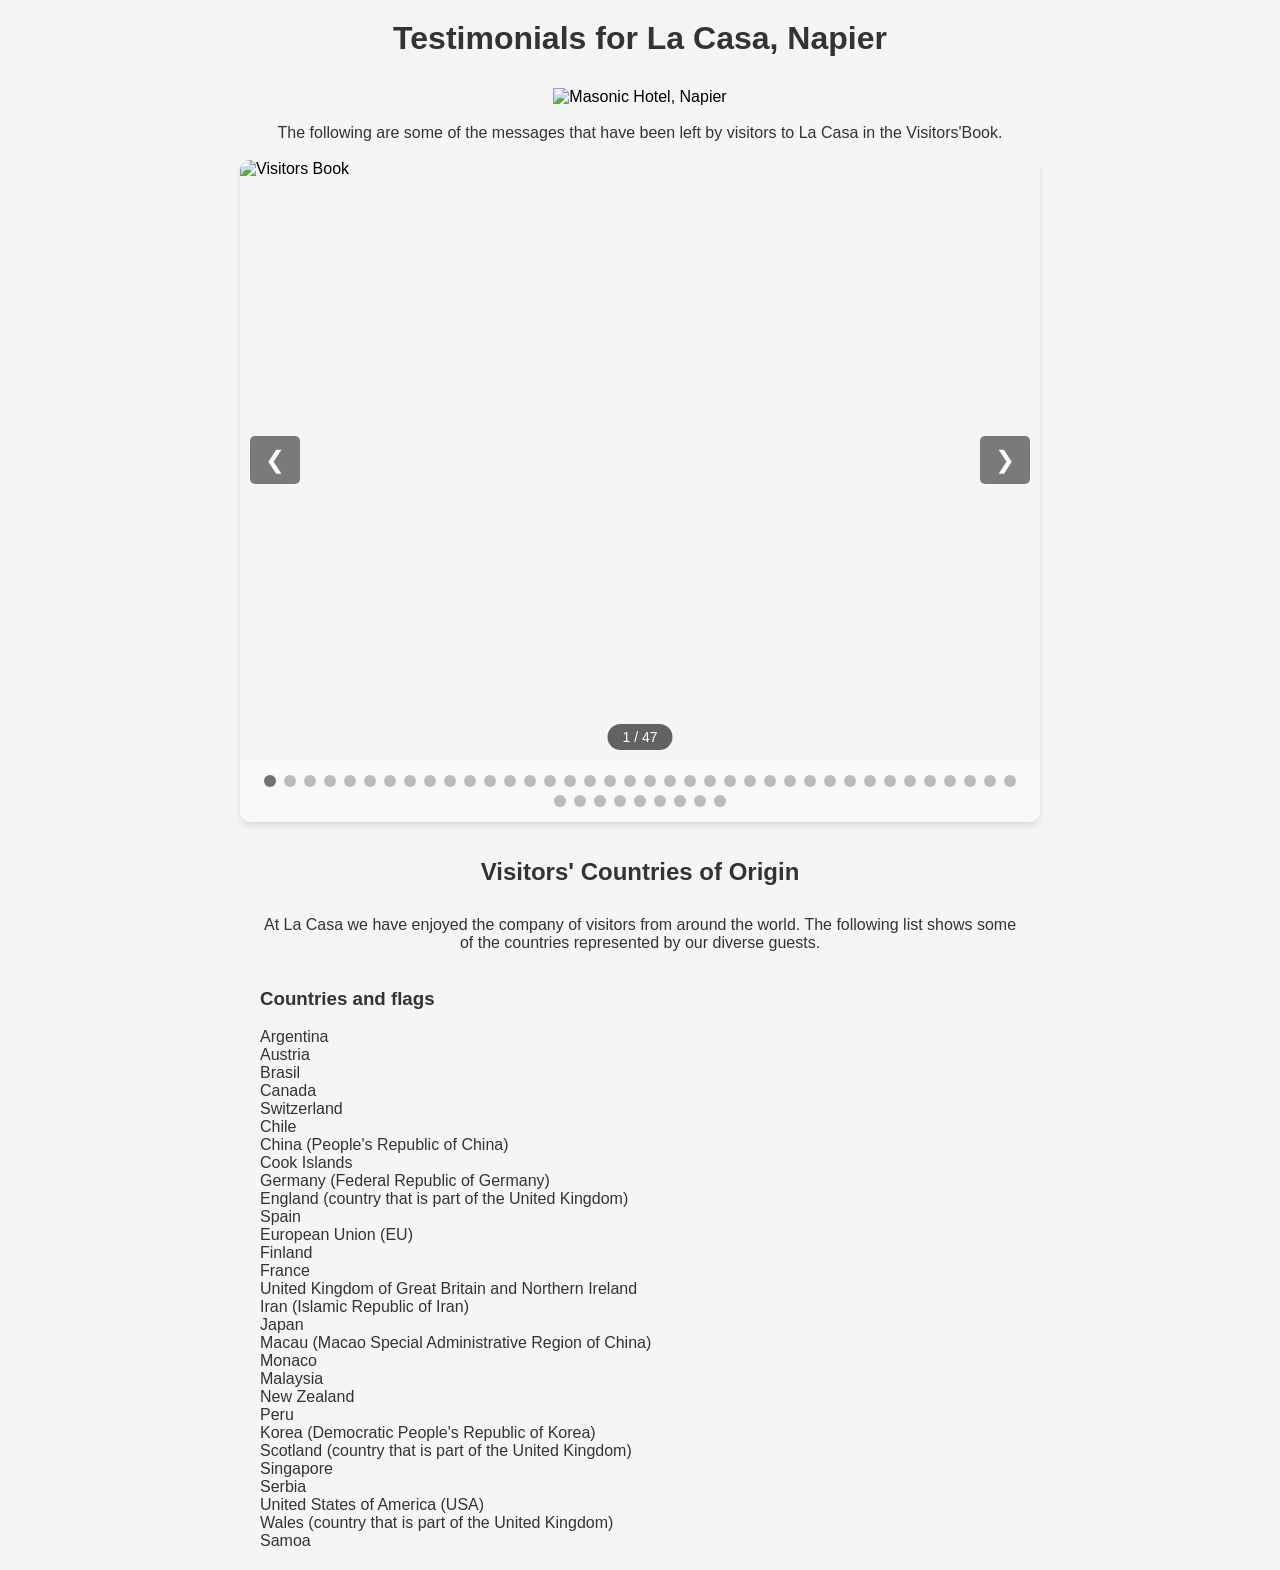
==== testimonials.html @ 3151f6e0 "Add files via upload" ====
<!DOCTYPE html>
<html lang="en">
<head>
    <meta charset="UTF-8">
    <meta name="viewport" content="width=device-width, initial-scale=1.0">
    <link rel="stylesheet" href="lacasa.css">
    <link rel="stylesheet" href="flag-icon.css">
</head>
<body>
 
    <h1>Testimonials for La Casa, Napier</h1>
<table border="0" cellpadding="0" cellspacing="0" width="100%">
    <tr>
        <td align="center">
 <img src="images/dome.jpg" alt="Masonic Hotel, Napier" align="center" width=200>
        </td>
    </tr>
</table>
<br>
      <div class="block">
    <p>
	The following are some of the messages that have been left by visitors to La Casa in the Visitors'Book.
	<br> <br>
     </div>
     <div class="carousel-container">
        <div class="carousel">
            <div class="carousel-slide active">       <img src="vbook/250214.jpg" alt="Visitors Book">            </div>
            <div class="carousel-slide">              <img src="vbook/250215.jpg" alt="Visitors Book">            </div>
            <div class="carousel-slide">              <img src="vbook/250216.jpg" alt="Visitors Book">            </div>
            <div class="carousel-slide">              <img src="vbook/250217.jpg" alt="Visitors Book">            </div>
            <div class="carousel-slide">              <img src="vbook/250223.jpg" alt="Visitors Book">            </div>
            <div class="carousel-slide">              <img src="vbook/250517.jpg" alt="Visitors Book">            </div>
            <div class="carousel-slide">              <img src="vbook/251027.jpg" alt="Visitors Book">            </div>
            <div class="carousel-slide">              <img src="vbook/251128.jpg" alt="Visitors Book">            </div>
            <div class="carousel-slide">              <img src="vbook/251228.jpg" alt="Visitors Book">            </div>
            <div class="carousel-slide">              <img src="vbook/251228b.jpg" alt="Visitors Book">            </div>
            <div class="carousel-slide">              <img src="vbook/260101.jpg" alt="Visitors Book">            </div>
            <div class="carousel-slide">              <img src="vbook/260106.jpg" alt="Visitors Book">            </div>
            <div class="carousel-slide">              <img src="vbook/260109.jpg" alt="Visitors Book">            </div>
            <div class="carousel-slide">              <img src="vbook/260110.jpg" alt="Visitors Book">            </div>
            <div class="carousel-slide">              <img src="vbook/260111.jpg" alt="Visitors Book">            </div>
            <div class="carousel-slide">              <img src="vbook/260112.jpg" alt="Visitors Book">            </div>
            <div class="carousel-slide">              <img src="vbook/260113.jpg" alt="Visitors Book">            </div>
            <div class="carousel-slide">              <img src="vbook/260114.jpg" alt="Visitors Book">            </div>
            <div class="carousel-slide">              <img src="vbook/260115.jpg" alt="Visitors Book">            </div>
            <div class="carousel-slide">              <img src="vbook/260115b.jpg" alt="Visitors Book">            </div>
            <div class="carousel-slide">              <img src="vbook/260118.jpg" alt="Visitors Book">            </div>
            <div class="carousel-slide">              <img src="vbook/260121.png" alt="Visitors Book">            </div>
            <div class="carousel-slide">              <img src="vbook/260123.jpg" alt="Visitors Book">            </div>
            <div class="carousel-slide">              <img src="vbook/260123b.jpg" alt="Visitors Book">            </div>
            <div class="carousel-slide">              <img src="vbook/260124.jpg" alt="Visitors Book">            </div>
            <div class="carousel-slide">              <img src="vbook/260124b.jpg" alt="Visitors Book">            </div>
            <div class="carousel-slide">              <img src="vbook/260126.jpg" alt="Visitors Book">            </div>
            <div class="carousel-slide">              <img src="vbook/260126b.jpg" alt="Visitors Book">            </div>
            <div class="carousel-slide">              <img src="vbook/260217.jpg" alt="Visitors Book">            </div>
            <div class="carousel-slide">              <img src="vbook/260218.jpg" alt="Visitors Book">            </div>
            <div class="carousel-slide">              <img src="vbook/260219.jpg" alt="Visitors Book">            </div>
            <div class="carousel-slide">              <img src="vbook/260220.jpg" alt="Visitors Book">            </div>
            <div class="carousel-slide">              <img src="vbook/260221.jpg" alt="Visitors Book">            </div>
            <div class="carousel-slide">              <img src="vbook/260222.jpg" alt="Visitors Book">            </div>
            <div class="carousel-slide">              <img src="vbook/260224.jpg" alt="Visitors Book">            </div>
            <div class="carousel-slide">              <img src="vbook/260224b.jpg" alt="Visitors Book">            </div>
            <div class="carousel-slide">              <img src="vbook/260225.jpg" alt="Visitors Book">            </div>
            <div class="carousel-slide">              <img src="vbook/260225b.jpg" alt="Visitors Book">            </div>
            <div class="carousel-slide">              <img src="vbook/260226.jpg" alt="Visitors Book">            </div>
            <div class="carousel-slide">              <img src="vbook/260302a.jpg" alt="Visitors Book">            </div>
            <div class="carousel-slide">              <img src="vbook/260302b.jpg" alt="Visitors Book">            </div>
            <div class="carousel-slide">              <img src="vbook/260304a.jpg" alt="Visitors Book">            </div>
            <div class="carousel-slide">              <img src="vbook/260304b.jpg" alt="Visitors Book">            </div>
            <div class="carousel-slide">              <img src="vbook/260305.jpg" alt="Visitors Book">            </div>
            <div class="carousel-slide">              <img src="vbook/260312.jpg" alt="Visitors Book">            </div>
            <div class="carousel-slide">              <img src="vbook/260314.jpg" alt="Visitors Book">            </div>
            <div class="carousel-slide">              <img src="vbook/260318.jpg" alt="Visitors Book">            </div>
             
            <button class="carousel-button prev" onclick="changeSlide(-1)">❮</button>
            <button class="carousel-button next" onclick="changeSlide(1)">❯</button>
            <div class="carousel-counter">
                <span id="current-slide">1</span> / <span id="total-slides">47</span>
            </div>
        </div>

        <div class="carousel-dots" id="dots-container"></div>
      </div>
 
	<br><br><h2>Visitors' Countries of Origin</h2>
    <div class="block">
	At La Casa we have enjoyed the company of visitors from around the world. The following list shows some of the countries represented by our diverse guests.
    </div>
<br><br>
  <div class="list">
   <h3>Countries and flags</h3><br>
    <ul style="list-style-type: none;">
      <li><span class="flag-icon flag-icon-arg"></span> Argentina</li>
      <li><span class="flag-icon flag-icon-aut"></span> Austria</li>
      <li><span class="flag-icon flag-icon-bra"></span> Brasil</li>
      <li><span class="flag-icon flag-icon-can"></span> Canada</li>
      <li><span class="flag-icon flag-icon-che"></span> Switzerland</li>
      <li><span class="flag-icon flag-icon-chl"></span> Chile</li>
      <li><span class="flag-icon flag-icon-chn"></span> China (People's Republic of China)</li>
      <li><span class="flag-icon flag-icon-cok"></span> Cook Islands</li>
      <li><span class="flag-icon flag-icon-deu"></span> Germany (Federal Republic of Germany)</li>
      <li><span class="flag-icon flag-icon-eng"></span> England (country that is part of the United Kingdom)</li>
      <li><span class="flag-icon flag-icon-esp"></span> Spain</li>
      <li><span class="flag-icon flag-icon-eun"></span> European Union (EU)</li>
      <li><span class="flag-icon flag-icon-fin"></span> Finland</li>
      <li><span class="flag-icon flag-icon-fra"></span> France</li>
      <li><span class="flag-icon flag-icon-gbr"></span> United Kingdom of Great Britain and Northern Ireland</li>
      <li><span class="flag-icon flag-icon-irn"></span> Iran (Islamic Republic of Iran)</li>
      <li><span class="flag-icon flag-icon-jpn"></span> Japan</li>
      <li><span class="flag-icon flag-icon-mac"></span> Macau (Macao Special Administrative Region of China)</li>
      <li><span class="flag-icon flag-icon-mco"></span> Monaco</li>
      <li><span class="flag-icon flag-icon-mys"></span> Malaysia</li>
      <li><span class="flag-icon flag-icon-nzl"></span> New Zealand</li>
      <li><span class="flag-icon flag-icon-per"></span> Peru</li>
      <li><span class="flag-icon flag-icon-prk"></span> Korea (Democratic People's Republic of Korea)</li>
      <li><span class="flag-icon flag-icon-sco"></span> Scotland (country that is part of the United Kingdom)</li>
      <li><span class="flag-icon flag-icon-sgp"></span> Singapore</li>
      <li><span class="flag-icon flag-icon-srb"></span> Serbia</li>
      <li><span class="flag-icon flag-icon-usa"></span> United States of America (USA)</li>
      <li><span class="flag-icon flag-icon-wal"></span> Wales (country that is part of the United Kingdom)</li>
      <li><span class="flag-icon flag-icon-wsm"></span> Samoa</li>
    </ul>
  </div>
         
    <script>
        let currentSlideIndex = 0;
        const slides = document.querySelectorAll('.carousel-slide');
        const totalSlides = slides.length;
        const dotsContainer = document.getElementById('dots-container');
        
        // Create dots
        for (let i = 0; i < totalSlides; i++) {
            const dot = document.createElement('div');
            dot.className = 'dot' + (i === 0 ? ' active' : '');
            dot.onclick = () => goToSlide(i);
            dotsContainer.appendChild(dot);
        }
        
        function showSlide(index) {
            // Wrap around
            if (index >= totalSlides) {
                currentSlideIndex = 0;
            } else if (index < 0) {
                currentSlideIndex = totalSlides - 1;
            } else {
                currentSlideIndex = index;
            }
            
            // Update slides
            slides.forEach(slide => slide.classList.remove('active'));
            slides[currentSlideIndex].classList.add('active');
            
            // Update dots
            document.querySelectorAll('.dot').forEach((dot, i) => {
                dot.classList.toggle('active', i === currentSlideIndex);
            });
            
            // Update counter
            document.getElementById('current-slide').textContent = currentSlideIndex + 1;
        }
        
        function changeSlide(direction) {
            showSlide(currentSlideIndex + direction);
        }
        
        function goToSlide(index) {
            showSlide(index);
        }
    </script>
</body>
</html>
---- lacasa.css ----
* {
            margin: 0;
            padding: 0;
            box-sizing: border-box;
        }
        
        body {
            font-family: Arial, sans-serif;
            background-color: #f5f5f5;
            padding: 20px;
        }
        
        h1 {
            text-align: center;
            margin-bottom: 30px;
            color: #333;
        }
        
        h2 {
            text-align: center;
            margin-bottom: 30px;
            color: #333;
        }

        .block {
	    max-width: 800px; /* Limits the width of the block */
	    margin: 0 auto;   /* Centers the block on the page */
	    padding: 0 20px;  /* Creates gutters (left/right) inside the block */
	    text-align: center; /* Centers the text within the block */
            color: #333;
        }

        .list {
	    max-width: 800px; /* Limits the width of the block */
	    margin: 0 auto;   /* Centers the block on the page */
	    padding: 0 20px;  /* Creates gutters (left/right) inside the block */
	    text-align: left;
            color: #333;
        }

        .carousel-container {
            max-width: 800px;
            margin: 0 auto;
            background-color: none;
            border-radius: 10px;
            box-shadow: 0 4px 6px rgba(0, 0, 0, 0.1);
            overflow: hidden;
        }
        
        .carousel {
            position: relative;
            width: 100%;
            aspect-ratio: 4 / 3;
	    align-items: flex-start;
        }
        
        .carousel-slide {
            display: none;
            width: 100%;
            height: 100%;
        }
        
        .carousel-slide.active {
            display: block;
        }
        
        .carousel-slide img {
            width: 100%;
            height: 100%;
            object-fit: contain;
        }
        
        .carousel-button {
            position: absolute;
            top: 50%;
            transform: translateY(-50%);
            background-color: rgba(0, 0, 0, 0.5);
            color: white;
            border: none;
            font-size: 24px;
            padding: 10px 15px;
            cursor: pointer;
            border-radius: 5px;
            transition: background-color 0.3s;
            z-index: 10;
        }
        
        .carousel-button:hover {
            background-color: rgba(0, 0, 0, 0.8);
        }
        
        .prev {
            left: 10px;
        }
        
        .next {
            right: 10px;
        }
        
        .carousel-counter {
            position: absolute;
            bottom: 10px;
            left: 50%;
            transform: translateX(-50%);
            background-color: rgba(0, 0, 0, 0.6);
            color: white;
            padding: 5px 15px;
            border-radius: 20px;
            font-size: 14px;
            z-index: 10;
        }
        
        .carousel-dots {
            display: flex;
            justify-content: center;
            gap: 8px;
            padding: 15px;
            background-color: #f9f9f9;
            flex-wrap: wrap;
        }
        
        .dot {
            width: 12px;
            height: 12px;
            border-radius: 50%;
            background-color: #bbb;
            cursor: pointer;
            transition: background-color 0.3s;
        }
        
        .dot.active {
            background-color: #717171;
        }

.bnb-contact-card {
    background-color: #fefaf3; /* Warm, creamy background */
    border: 1px solid #e0d5c1;
    border-radius: 12px;
    padding: 30px;
    max-width: 350px;
    text-align: center;
    box-shadow: 0 4px 15px rgba(0,0,0,0.05);
    font-family: 'Georgia', serif; /* Classic, welcoming font */
}

.bnb-contact-card h3 {
    color: #5a4b42; /* Soft brown */
    margin-bottom: 5px;
    font-size: 1.5rem;
}

.subtitle {
    color: #8c7b70;
    font-size: 0.9rem;
    margin-bottom: 20px;
}

.contact-details {
    text-align: left;
    margin-bottom: 25px;
}

.contact-item {
    display: flex;
    align-items: center;
    margin-bottom: 15px;
    color: #4a4a4a;
    text-decoration: none;
    transition: color 0.3s ease;
}

.contact-item:hover {
    color: #b09b85; /* Light brown on hover */
}

.icon {
    margin-right: 12px;
    font-size: 1.2rem;
}

.contact-button {
    background-color: #b09b85; /* Inviting neutral color */
    color: white;
    border: none;
    padding: 12px 25px;
    border-radius: 25px;
    cursor: pointer;
    font-weight: bold;
    transition: background-color 0.3s ease;
}

.contact-button:hover {
    background-color: #8c7b70;
}
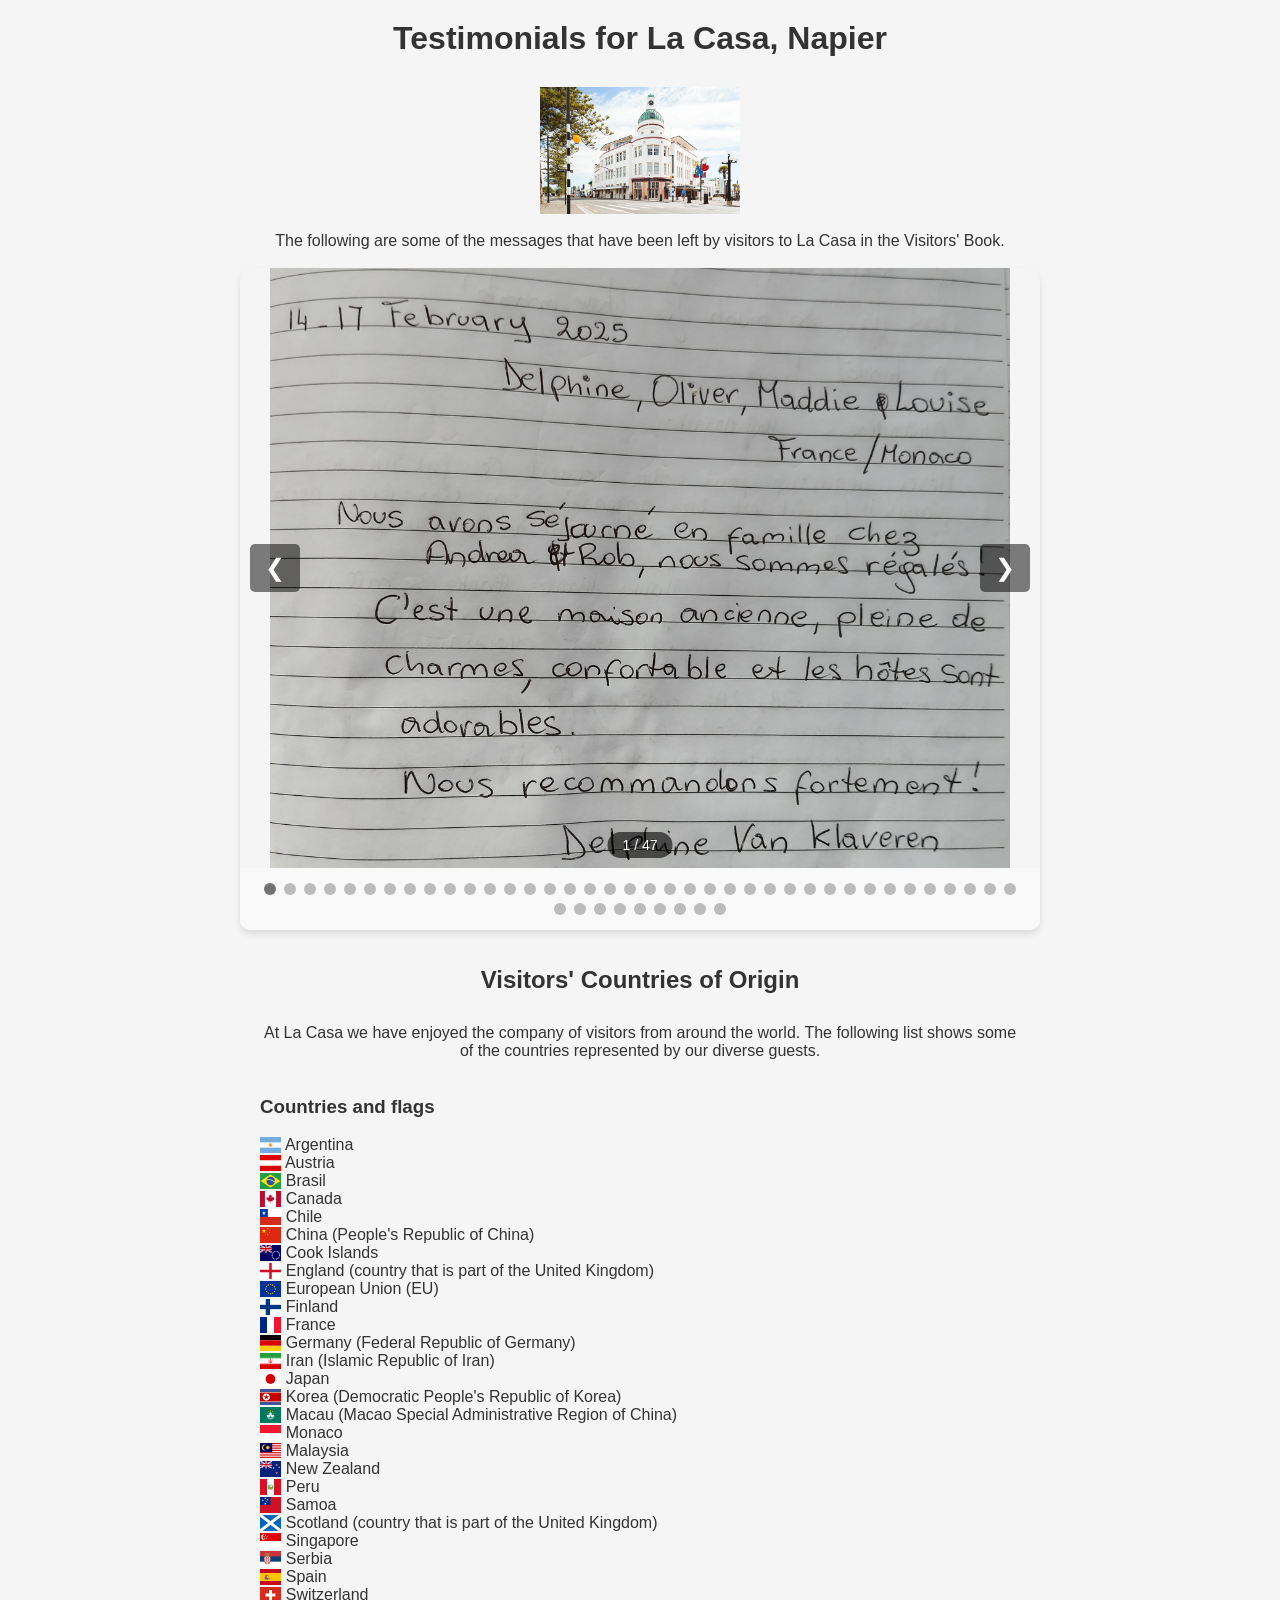
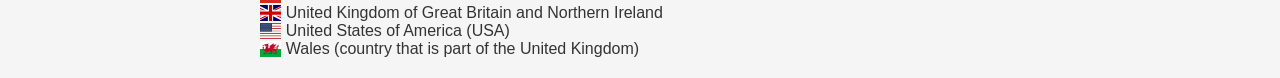
==== commit d0dac532: "Update testimonials.html" ====
--- a/testimonials.html
+++ b/testimonials.html
@@ -19,7 +19,7 @@
 <br>
       <div class="block">
     <p>
-	The following are some of the messages that have been left by visitors to La Casa in the Visitors'Book.
+	The following are some of the messages that have been left by visitors to La Casa in the Visitors' Book.
 	<br> <br>
      </div>
      <div class="carousel-container">
@@ -94,31 +94,31 @@
       <li><span class="flag-icon flag-icon-aut"></span> Austria</li>
       <li><span class="flag-icon flag-icon-bra"></span> Brasil</li>
       <li><span class="flag-icon flag-icon-can"></span> Canada</li>
-      <li><span class="flag-icon flag-icon-che"></span> Switzerland</li>
       <li><span class="flag-icon flag-icon-chl"></span> Chile</li>
       <li><span class="flag-icon flag-icon-chn"></span> China (People's Republic of China)</li>
       <li><span class="flag-icon flag-icon-cok"></span> Cook Islands</li>
-      <li><span class="flag-icon flag-icon-deu"></span> Germany (Federal Republic of Germany)</li>
       <li><span class="flag-icon flag-icon-eng"></span> England (country that is part of the United Kingdom)</li>
-      <li><span class="flag-icon flag-icon-esp"></span> Spain</li>
       <li><span class="flag-icon flag-icon-eun"></span> European Union (EU)</li>
       <li><span class="flag-icon flag-icon-fin"></span> Finland</li>
       <li><span class="flag-icon flag-icon-fra"></span> France</li>
-      <li><span class="flag-icon flag-icon-gbr"></span> United Kingdom of Great Britain and Northern Ireland</li>
+      <li><span class="flag-icon flag-icon-deu"></span> Germany (Federal Republic of Germany)</li>
       <li><span class="flag-icon flag-icon-irn"></span> Iran (Islamic Republic of Iran)</li>
       <li><span class="flag-icon flag-icon-jpn"></span> Japan</li>
+      <li><span class="flag-icon flag-icon-prk"></span> Korea (Democratic People's Republic of Korea)</li>
       <li><span class="flag-icon flag-icon-mac"></span> Macau (Macao Special Administrative Region of China)</li>
       <li><span class="flag-icon flag-icon-mco"></span> Monaco</li>
       <li><span class="flag-icon flag-icon-mys"></span> Malaysia</li>
       <li><span class="flag-icon flag-icon-nzl"></span> New Zealand</li>
       <li><span class="flag-icon flag-icon-per"></span> Peru</li>
-      <li><span class="flag-icon flag-icon-prk"></span> Korea (Democratic People's Republic of Korea)</li>
-      <li><span class="flag-icon flag-icon-sco"></span> Scotland (country that is part of the United Kingdom)</li>
+      <li><span class="flag-icon flag-icon-wsm"></span> Samoa</li>
+	  <li><span class="flag-icon flag-icon-sco"></span> Scotland (country that is part of the United Kingdom)</li>
       <li><span class="flag-icon flag-icon-sgp"></span> Singapore</li>
       <li><span class="flag-icon flag-icon-srb"></span> Serbia</li>
+      <li><span class="flag-icon flag-icon-esp"></span> Spain</li>
+      <li><span class="flag-icon flag-icon-che"></span> Switzerland</li>
+      <li><span class="flag-icon flag-icon-gbr"></span> United Kingdom of Great Britain and Northern Ireland</li>
       <li><span class="flag-icon flag-icon-usa"></span> United States of America (USA)</li>
       <li><span class="flag-icon flag-icon-wal"></span> Wales (country that is part of the United Kingdom)</li>
-      <li><span class="flag-icon flag-icon-wsm"></span> Samoa</li>
     </ul>
   </div>
          
--- a/flag-icon.css
+++ b/flag-icon.css
@@ -0,0 +1,1300 @@
+@charset "UTF-8";
+.flag-icon-background, .flag-icon {
+  background-size: contain;
+  background-position: 50%;
+  background-repeat: no-repeat; }
+
+.flag-icon {
+  position: relative;
+  display: inline-block;
+  width: 1.3333333333em;
+  line-height: 1em; }
+  .flag-icon:before {
+    content: " "; }
+  .flag-icon.flag-icon-squared {
+    width: 1em; }
+
+.flag-icon-abw {
+  background-image: url(flags/4x3/abw.svg); }
+  .flag-icon-abw.flag-icon-squared {
+    background-image: url(flags/1x1/abw.svg); }
+
+.flag-icon-afg {
+  background-image: url(flags/4x3/afg.svg); }
+  .flag-icon-afg.flag-icon-squared {
+    background-image: url(flags/1x1/afg.svg); }
+
+.flag-icon-ago {
+  background-image: url(flags/4x3/ago.svg); }
+  .flag-icon-ago.flag-icon-squared {
+    background-image: url(flags/1x1/ago.svg); }
+
+.flag-icon-aia {
+  background-image: url(flags/4x3/aia.svg); }
+  .flag-icon-aia.flag-icon-squared {
+    background-image: url(flags/1x1/aia.svg); }
+
+.flag-icon-ala {
+  background-image: url(flags/4x3/ala.svg); }
+  .flag-icon-ala.flag-icon-squared {
+    background-image: url(flags/1x1/ala.svg); }
+
+.flag-icon-alb {
+  background-image: url(flags/4x3/alb.svg); }
+  .flag-icon-alb.flag-icon-squared {
+    background-image: url(flags/1x1/alb.svg); }
+
+.flag-icon-and {
+  background-image: url(flags/4x3/and.svg); }
+  .flag-icon-and.flag-icon-squared {
+    background-image: url(flags/1x1/and.svg); }
+
+.flag-icon-are {
+  background-image: url(flags/4x3/are.svg); }
+  .flag-icon-are.flag-icon-squared {
+    background-image: url(flags/1x1/are.svg); }
+
+.flag-icon-arg {
+  background-image: url(flags/4x3/arg.svg); }
+  .flag-icon-arg.flag-icon-squared {
+    background-image: url(flags/1x1/arg.svg); }
+
+.flag-icon-arm {
+  background-image: url(flags/4x3/arm.svg); }
+  .flag-icon-arm.flag-icon-squared {
+    background-image: url(flags/1x1/arm.svg); }
+
+.flag-icon-asm {
+  background-image: url(flags/4x3/asm.svg); }
+  .flag-icon-asm.flag-icon-squared {
+    background-image: url(flags/1x1/asm.svg); }
+
+.flag-icon-ata {
+  background-image: url(flags/4x3/ata.svg); }
+  .flag-icon-ata.flag-icon-squared {
+    background-image: url(flags/1x1/ata.svg); }
+
+.flag-icon-atf {
+  background-image: url(flags/4x3/atf.svg); }
+  .flag-icon-atf.flag-icon-squared {
+    background-image: url(flags/1x1/atf.svg); }
+
+.flag-icon-atg {
+  background-image: url(flags/4x3/atg.svg); }
+  .flag-icon-atg.flag-icon-squared {
+    background-image: url(flags/1x1/atg.svg); }
+
+.flag-icon-aus {
+  background-image: url(flags/4x3/aus.svg); }
+  .flag-icon-aus.flag-icon-squared {
+    background-image: url(flags/1x1/aus.svg); }
+
+.flag-icon-aut {
+  background-image: url(flags/4x3/aut.svg); }
+  .flag-icon-aut.flag-icon-squared {
+    background-image: url(flags/1x1/aut.svg); }
+
+.flag-icon-aze {
+  background-image: url(flags/4x3/aze.svg); }
+  .flag-icon-aze.flag-icon-squared {
+    background-image: url(flags/1x1/aze.svg); }
+
+.flag-icon-bdi {
+  background-image: url(flags/4x3/bdi.svg); }
+  .flag-icon-bdi.flag-icon-squared {
+    background-image: url(flags/1x1/bdi.svg); }
+
+.flag-icon-bel {
+  background-image: url(flags/4x3/bel.svg); }
+  .flag-icon-bel.flag-icon-squared {
+    background-image: url(flags/1x1/bel.svg); }
+
+.flag-icon-ben {
+  background-image: url(flags/4x3/ben.svg); }
+  .flag-icon-ben.flag-icon-squared {
+    background-image: url(flags/1x1/ben.svg); }
+
+.flag-icon-bes {
+  background-image: url(flags/4x3/bes.svg); }
+  .flag-icon-bes.flag-icon-squared {
+    background-image: url(flags/1x1/bes.svg); }
+
+.flag-icon-bfa {
+  background-image: url(flags/4x3/bfa.svg); }
+  .flag-icon-bfa.flag-icon-squared {
+    background-image: url(flags/1x1/bfa.svg); }
+
+.flag-icon-bgd {
+  background-image: url(flags/4x3/bgd.svg); }
+  .flag-icon-bgd.flag-icon-squared {
+    background-image: url(flags/1x1/bgd.svg); }
+
+.flag-icon-bgr {
+  background-image: url(flags/4x3/bgr.svg); }
+  .flag-icon-bgr.flag-icon-squared {
+    background-image: url(flags/1x1/bgr.svg); }
+
+.flag-icon-bhr {
+  background-image: url(flags/4x3/bhr.svg); }
+  .flag-icon-bhr.flag-icon-squared {
+    background-image: url(flags/1x1/bhr.svg); }
+
+.flag-icon-bhs {
+  background-image: url(flags/4x3/bhs.svg); }
+  .flag-icon-bhs.flag-icon-squared {
+    background-image: url(flags/1x1/bhs.svg); }
+
+.flag-icon-bih {
+  background-image: url(flags/4x3/bih.svg); }
+  .flag-icon-bih.flag-icon-squared {
+    background-image: url(flags/1x1/bih.svg); }
+
+.flag-icon-blm {
+  background-image: url(flags/4x3/blm.svg); }
+  .flag-icon-blm.flag-icon-squared {
+    background-image: url(flags/1x1/blm.svg); }
+
+.flag-icon-blr {
+  background-image: url(flags/4x3/blr.svg); }
+  .flag-icon-blr.flag-icon-squared {
+    background-image: url(flags/1x1/blr.svg); }
+
+.flag-icon-blz {
+  background-image: url(flags/4x3/blz.svg); }
+  .flag-icon-blz.flag-icon-squared {
+    background-image: url(flags/1x1/blz.svg); }
+
+.flag-icon-bmu {
+  background-image: url(flags/4x3/bmu.svg); }
+  .flag-icon-bmu.flag-icon-squared {
+    background-image: url(flags/1x1/bmu.svg); }
+
+.flag-icon-bol {
+  background-image: url(flags/4x3/bol.svg); }
+  .flag-icon-bol.flag-icon-squared {
+    background-image: url(flags/1x1/bol.svg); }
+
+.flag-icon-bra {
+  background-image: url(flags/4x3/bra.svg); }
+  .flag-icon-bra.flag-icon-squared {
+    background-image: url(flags/1x1/bra.svg); }
+
+.flag-icon-brb {
+  background-image: url(flags/4x3/brb.svg); }
+  .flag-icon-brb.flag-icon-squared {
+    background-image: url(flags/1x1/brb.svg); }
+
+.flag-icon-brn {
+  background-image: url(flags/4x3/brn.svg); }
+  .flag-icon-brn.flag-icon-squared {
+    background-image: url(flags/1x1/brn.svg); }
+
+.flag-icon-btn {
+  background-image: url(flags/4x3/btn.svg); }
+  .flag-icon-btn.flag-icon-squared {
+    background-image: url(flags/1x1/btn.svg); }
+
+.flag-icon-bvt {
+  background-image: url(flags/4x3/bvt.svg); }
+  .flag-icon-bvt.flag-icon-squared {
+    background-image: url(flags/1x1/bvt.svg); }
+
+.flag-icon-bwa {
+  background-image: url(flags/4x3/bwa.svg); }
+  .flag-icon-bwa.flag-icon-squared {
+    background-image: url(flags/1x1/bwa.svg); }
+
+.flag-icon-caf {
+  background-image: url(flags/4x3/caf.svg); }
+  .flag-icon-caf.flag-icon-squared {
+    background-image: url(flags/1x1/caf.svg); }
+
+.flag-icon-can {
+  background-image: url(flags/4x3/can.svg); }
+  .flag-icon-can.flag-icon-squared {
+    background-image: url(flags/1x1/can.svg); }
+
+.flag-icon-cat {
+  background-image: url(flags/4x3/cat.svg); }
+  .flag-icon-cat.flag-icon-squared {
+    background-image: url(flags/1x1/cat.svg); }
+
+.flag-icon-cck {
+  background-image: url(flags/4x3/cck.svg); }
+  .flag-icon-cck.flag-icon-squared {
+    background-image: url(flags/1x1/cck.svg); }
+
+.flag-icon-che {
+  background-image: url(flags/4x3/che.svg); }
+  .flag-icon-che.flag-icon-squared {
+    background-image: url(flags/1x1/che.svg); }
+
+.flag-icon-chl {
+  background-image: url(flags/4x3/chl.svg); }
+  .flag-icon-chl.flag-icon-squared {
+    background-image: url(flags/1x1/chl.svg); }
+
+.flag-icon-chn {
+  background-image: url(flags/4x3/chn.svg); }
+  .flag-icon-chn.flag-icon-squared {
+    background-image: url(flags/1x1/chn.svg); }
+
+.flag-icon-civ {
+  background-image: url(flags/4x3/civ.svg); }
+  .flag-icon-civ.flag-icon-squared {
+    background-image: url(flags/1x1/civ.svg); }
+
+.flag-icon-cmr {
+  background-image: url(flags/4x3/cmr.svg); }
+  .flag-icon-cmr.flag-icon-squared {
+    background-image: url(flags/1x1/cmr.svg); }
+
+.flag-icon-cod {
+  background-image: url(flags/4x3/cod.svg); }
+  .flag-icon-cod.flag-icon-squared {
+    background-image: url(flags/1x1/cod.svg); }
+
+.flag-icon-cog {
+  background-image: url(flags/4x3/cog.svg); }
+  .flag-icon-cog.flag-icon-squared {
+    background-image: url(flags/1x1/cog.svg); }
+
+.flag-icon-cok {
+  background-image: url(flags/4x3/cok.svg); }
+  .flag-icon-cok.flag-icon-squared {
+    background-image: url(flags/1x1/cok.svg); }
+
+.flag-icon-col {
+  background-image: url(flags/4x3/col.svg); }
+  .flag-icon-col.flag-icon-squared {
+    background-image: url(flags/1x1/col.svg); }
+
+.flag-icon-com {
+  background-image: url(flags/4x3/com.svg); }
+  .flag-icon-com.flag-icon-squared {
+    background-image: url(flags/1x1/com.svg); }
+
+.flag-icon-cpv {
+  background-image: url(flags/4x3/cpv.svg); }
+  .flag-icon-cpv.flag-icon-squared {
+    background-image: url(flags/1x1/cpv.svg); }
+
+.flag-icon-cri {
+  background-image: url(flags/4x3/cri.svg); }
+  .flag-icon-cri.flag-icon-squared {
+    background-image: url(flags/1x1/cri.svg); }
+
+.flag-icon-cub {
+  background-image: url(flags/4x3/cub.svg); }
+  .flag-icon-cub.flag-icon-squared {
+    background-image: url(flags/1x1/cub.svg); }
+
+.flag-icon-cuw {
+  background-image: url(flags/4x3/cuw.svg); }
+  .flag-icon-cuw.flag-icon-squared {
+    background-image: url(flags/1x1/cuw.svg); }
+
+.flag-icon-cxr {
+  background-image: url(flags/4x3/cxr.svg); }
+  .flag-icon-cxr.flag-icon-squared {
+    background-image: url(flags/1x1/cxr.svg); }
+
+.flag-icon-cym {
+  background-image: url(flags/4x3/cym.svg); }
+  .flag-icon-cym.flag-icon-squared {
+    background-image: url(flags/1x1/cym.svg); }
+
+.flag-icon-cyp {
+  background-image: url(flags/4x3/cyp.svg); }
+  .flag-icon-cyp.flag-icon-squared {
+    background-image: url(flags/1x1/cyp.svg); }
+
+.flag-icon-cze {
+  background-image: url(flags/4x3/cze.svg); }
+  .flag-icon-cze.flag-icon-squared {
+    background-image: url(flags/1x1/cze.svg); }
+
+.flag-icon-deu {
+  background-image: url(flags/4x3/deu.svg); }
+  .flag-icon-deu.flag-icon-squared {
+    background-image: url(flags/1x1/deu.svg); }
+
+.flag-icon-dji {
+  background-image: url(flags/4x3/dji.svg); }
+  .flag-icon-dji.flag-icon-squared {
+    background-image: url(flags/1x1/dji.svg); }
+
+.flag-icon-dma {
+  background-image: url(flags/4x3/dma.svg); }
+  .flag-icon-dma.flag-icon-squared {
+    background-image: url(flags/1x1/dma.svg); }
+
+.flag-icon-dnk {
+  background-image: url(flags/4x3/dnk.svg); }
+  .flag-icon-dnk.flag-icon-squared {
+    background-image: url(flags/1x1/dnk.svg); }
+
+.flag-icon-dom {
+  background-image: url(flags/4x3/dom.svg); }
+  .flag-icon-dom.flag-icon-squared {
+    background-image: url(flags/1x1/dom.svg); }
+
+.flag-icon-dza {
+  background-image: url(flags/4x3/dza.svg); }
+  .flag-icon-dza.flag-icon-squared {
+    background-image: url(flags/1x1/dza.svg); }
+
+.flag-icon-ecu {
+  background-image: url(flags/4x3/ecu.svg); }
+  .flag-icon-ecu.flag-icon-squared {
+    background-image: url(flags/1x1/ecu.svg); }
+
+.flag-icon-egy {
+  background-image: url(flags/4x3/egy.svg); }
+  .flag-icon-egy.flag-icon-squared {
+    background-image: url(flags/1x1/egy.svg); }
+
+.flag-icon-eng {
+  background-image: url(flags/4x3/eng.svg); }
+  .flag-icon-eng.flag-icon-squared {
+    background-image: url(flags/1x1/eng.svg); }
+
+.flag-icon-eri {
+  background-image: url(flags/4x3/eri.svg); }
+  .flag-icon-eri.flag-icon-squared {
+    background-image: url(flags/1x1/eri.svg); }
+
+.flag-icon-esh {
+  background-image: url(flags/4x3/esh.svg); }
+  .flag-icon-esh.flag-icon-squared {
+    background-image: url(flags/1x1/esh.svg); }
+
+.flag-icon-esp {
+  background-image: url(flags/4x3/esp.svg); }
+  .flag-icon-esp.flag-icon-squared {
+    background-image: url(flags/1x1/esp.svg); }
+
+.flag-icon-est {
+  background-image: url(flags/4x3/est.svg); }
+  .flag-icon-est.flag-icon-squared {
+    background-image: url(flags/1x1/est.svg); }
+
+.flag-icon-eth {
+  background-image: url(flags/4x3/eth.svg); }
+  .flag-icon-eth.flag-icon-squared {
+    background-image: url(flags/1x1/eth.svg); }
+
+.flag-icon-eun {
+  background-image: url(flags/4x3/eun.svg); }
+  .flag-icon-eun.flag-icon-squared {
+    background-image: url(flags/1x1/eun.svg); }
+
+.flag-icon-fin {
+  background-image: url(flags/4x3/fin.svg); }
+  .flag-icon-fin.flag-icon-squared {
+    background-image: url(flags/1x1/fin.svg); }
+
+.flag-icon-fji {
+  background-image: url(flags/4x3/fji.svg); }
+  .flag-icon-fji.flag-icon-squared {
+    background-image: url(flags/1x1/fji.svg); }
+
+.flag-icon-flk {
+  background-image: url(flags/4x3/flk.svg); }
+  .flag-icon-flk.flag-icon-squared {
+    background-image: url(flags/1x1/flk.svg); }
+
+.flag-icon-fra {
+  background-image: url(flags/4x3/fra.svg); }
+  .flag-icon-fra.flag-icon-squared {
+    background-image: url(flags/1x1/fra.svg); }
+
+.flag-icon-fro {
+  background-image: url(flags/4x3/fro.svg); }
+  .flag-icon-fro.flag-icon-squared {
+    background-image: url(flags/1x1/fro.svg); }
+
+.flag-icon-fsm {
+  background-image: url(flags/4x3/fsm.svg); }
+  .flag-icon-fsm.flag-icon-squared {
+    background-image: url(flags/1x1/fsm.svg); }
+
+.flag-icon-gab {
+  background-image: url(flags/4x3/gab.svg); }
+  .flag-icon-gab.flag-icon-squared {
+    background-image: url(flags/1x1/gab.svg); }
+
+.flag-icon-gbr {
+  background-image: url(flags/4x3/gbr.svg); }
+  .flag-icon-gbr.flag-icon-squared {
+    background-image: url(flags/1x1/gbr.svg); }
+
+.flag-icon-geo {
+  background-image: url(flags/4x3/geo.svg); }
+  .flag-icon-geo.flag-icon-squared {
+    background-image: url(flags/1x1/geo.svg); }
+
+.flag-icon-ggy {
+  background-image: url(flags/4x3/ggy.svg); }
+  .flag-icon-ggy.flag-icon-squared {
+    background-image: url(flags/1x1/ggy.svg); }
+
+.flag-icon-gha {
+  background-image: url(flags/4x3/gha.svg); }
+  .flag-icon-gha.flag-icon-squared {
+    background-image: url(flags/1x1/gha.svg); }
+
+.flag-icon-gib {
+  background-image: url(flags/4x3/gib.svg); }
+  .flag-icon-gib.flag-icon-squared {
+    background-image: url(flags/1x1/gib.svg); }
+
+.flag-icon-gin {
+  background-image: url(flags/4x3/gin.svg); }
+  .flag-icon-gin.flag-icon-squared {
+    background-image: url(flags/1x1/gin.svg); }
+
+.flag-icon-glp {
+  background-image: url(flags/4x3/glp.svg); }
+  .flag-icon-glp.flag-icon-squared {
+    background-image: url(flags/1x1/glp.svg); }
+
+.flag-icon-gmb {
+  background-image: url(flags/4x3/gmb.svg); }
+  .flag-icon-gmb.flag-icon-squared {
+    background-image: url(flags/1x1/gmb.svg); }
+
+.flag-icon-gnb {
+  background-image: url(flags/4x3/gnb.svg); }
+  .flag-icon-gnb.flag-icon-squared {
+    background-image: url(flags/1x1/gnb.svg); }
+
+.flag-icon-gnq {
+  background-image: url(flags/4x3/gnq.svg); }
+  .flag-icon-gnq.flag-icon-squared {
+    background-image: url(flags/1x1/gnq.svg); }
+
+.flag-icon-grc {
+  background-image: url(flags/4x3/grc.svg); }
+  .flag-icon-grc.flag-icon-squared {
+    background-image: url(flags/1x1/grc.svg); }
+
+.flag-icon-grd {
+  background-image: url(flags/4x3/grd.svg); }
+  .flag-icon-grd.flag-icon-squared {
+    background-image: url(flags/1x1/grd.svg); }
+
+.flag-icon-grl {
+  background-image: url(flags/4x3/grl.svg); }
+  .flag-icon-grl.flag-icon-squared {
+    background-image: url(flags/1x1/grl.svg); }
+
+.flag-icon-gtm {
+  background-image: url(flags/4x3/gtm.svg); }
+  .flag-icon-gtm.flag-icon-squared {
+    background-image: url(flags/1x1/gtm.svg); }
+
+.flag-icon-guf {
+  background-image: url(flags/4x3/guf.svg); }
+  .flag-icon-guf.flag-icon-squared {
+    background-image: url(flags/1x1/guf.svg); }
+
+.flag-icon-gum {
+  background-image: url(flags/4x3/gum.svg); }
+  .flag-icon-gum.flag-icon-squared {
+    background-image: url(flags/1x1/gum.svg); }
+
+.flag-icon-guy {
+  background-image: url(flags/4x3/guy.svg); }
+  .flag-icon-guy.flag-icon-squared {
+    background-image: url(flags/1x1/guy.svg); }
+
+.flag-icon-hkg {
+  background-image: url(flags/4x3/hkg.svg); }
+  .flag-icon-hkg.flag-icon-squared {
+    background-image: url(flags/1x1/hkg.svg); }
+
+.flag-icon-hmd {
+  background-image: url(flags/4x3/hmd.svg); }
+  .flag-icon-hmd.flag-icon-squared {
+    background-image: url(flags/1x1/hmd.svg); }
+
+.flag-icon-hnd {
+  background-image: url(flags/4x3/hnd.svg); }
+  .flag-icon-hnd.flag-icon-squared {
+    background-image: url(flags/1x1/hnd.svg); }
+
+.flag-icon-hrv {
+  background-image: url(flags/4x3/hrv.svg); }
+  .flag-icon-hrv.flag-icon-squared {
+    background-image: url(flags/1x1/hrv.svg); }
+
+.flag-icon-hti {
+  background-image: url(flags/4x3/hti.svg); }
+  .flag-icon-hti.flag-icon-squared {
+    background-image: url(flags/1x1/hti.svg); }
+
+.flag-icon-hun {
+  background-image: url(flags/4x3/hun.svg); }
+  .flag-icon-hun.flag-icon-squared {
+    background-image: url(flags/1x1/hun.svg); }
+
+.flag-icon-idn {
+  background-image: url(flags/4x3/idn.svg); }
+  .flag-icon-idn.flag-icon-squared {
+    background-image: url(flags/1x1/idn.svg); }
+
+.flag-icon-imn {
+  background-image: url(flags/4x3/imn.svg); }
+  .flag-icon-imn.flag-icon-squared {
+    background-image: url(flags/1x1/imn.svg); }
+
+.flag-icon-ind {
+  background-image: url(flags/4x3/ind.svg); }
+  .flag-icon-ind.flag-icon-squared {
+    background-image: url(flags/1x1/ind.svg); }
+
+.flag-icon-iot {
+  background-image: url(flags/4x3/iot.svg); }
+  .flag-icon-iot.flag-icon-squared {
+    background-image: url(flags/1x1/iot.svg); }
+
+.flag-icon-irl {
+  background-image: url(flags/4x3/irl.svg); }
+  .flag-icon-irl.flag-icon-squared {
+    background-image: url(flags/1x1/irl.svg); }
+
+.flag-icon-irn {
+  background-image: url(flags/4x3/irn.svg); }
+  .flag-icon-irn.flag-icon-squared {
+    background-image: url(flags/1x1/irn.svg); }
+
+.flag-icon-irq {
+  background-image: url(flags/4x3/irq.svg); }
+  .flag-icon-irq.flag-icon-squared {
+    background-image: url(flags/1x1/irq.svg); }
+
+.flag-icon-isl {
+  background-image: url(flags/4x3/isl.svg); }
+  .flag-icon-isl.flag-icon-squared {
+    background-image: url(flags/1x1/isl.svg); }
+
+.flag-icon-isr {
+  background-image: url(flags/4x3/isr.svg); }
+  .flag-icon-isr.flag-icon-squared {
+    background-image: url(flags/1x1/isr.svg); }
+
+.flag-icon-ita {
+  background-image: url(flags/4x3/ita.svg); }
+  .flag-icon-ita.flag-icon-squared {
+    background-image: url(flags/1x1/ita.svg); }
+
+.flag-icon-jam {
+  background-image: url(flags/4x3/jam.svg); }
+  .flag-icon-jam.flag-icon-squared {
+    background-image: url(flags/1x1/jam.svg); }
+
+.flag-icon-jey {
+  background-image: url(flags/4x3/jey.svg); }
+  .flag-icon-jey.flag-icon-squared {
+    background-image: url(flags/1x1/jey.svg); }
+
+.flag-icon-jor {
+  background-image: url(flags/4x3/jor.svg); }
+  .flag-icon-jor.flag-icon-squared {
+    background-image: url(flags/1x1/jor.svg); }
+
+.flag-icon-jpn {
+  background-image: url(flags/4x3/jpn.svg); }
+  .flag-icon-jpn.flag-icon-squared {
+    background-image: url(flags/1x1/jpn.svg); }
+
+.flag-icon-kaz {
+  background-image: url(flags/4x3/kaz.svg); }
+  .flag-icon-kaz.flag-icon-squared {
+    background-image: url(flags/1x1/kaz.svg); }
+
+.flag-icon-ken {
+  background-image: url(flags/4x3/ken.svg); }
+  .flag-icon-ken.flag-icon-squared {
+    background-image: url(flags/1x1/ken.svg); }
+
+.flag-icon-kgz {
+  background-image: url(flags/4x3/kgz.svg); }
+  .flag-icon-kgz.flag-icon-squared {
+    background-image: url(flags/1x1/kgz.svg); }
+
+.flag-icon-khm {
+  background-image: url(flags/4x3/khm.svg); }
+  .flag-icon-khm.flag-icon-squared {
+    background-image: url(flags/1x1/khm.svg); }
+
+.flag-icon-kir {
+  background-image: url(flags/4x3/kir.svg); }
+  .flag-icon-kir.flag-icon-squared {
+    background-image: url(flags/1x1/kir.svg); }
+
+.flag-icon-kna {
+  background-image: url(flags/4x3/kna.svg); }
+  .flag-icon-kna.flag-icon-squared {
+    background-image: url(flags/1x1/kna.svg); }
+
+.flag-icon-kor {
+  background-image: url(flags/4x3/kor.svg); }
+  .flag-icon-kor.flag-icon-squared {
+    background-image: url(flags/1x1/kor.svg); }
+
+.flag-icon-kos {
+  background-image: url(flags/4x3/kos.svg); }
+  .flag-icon-kos.flag-icon-squared {
+    background-image: url(flags/1x1/kos.svg); }
+
+.flag-icon-kwt {
+  background-image: url(flags/4x3/kwt.svg); }
+  .flag-icon-kwt.flag-icon-squared {
+    background-image: url(flags/1x1/kwt.svg); }
+
+.flag-icon-lao {
+  background-image: url(flags/4x3/lao.svg); }
+  .flag-icon-lao.flag-icon-squared {
+    background-image: url(flags/1x1/lao.svg); }
+
+.flag-icon-lbn {
+  background-image: url(flags/4x3/lbn.svg); }
+  .flag-icon-lbn.flag-icon-squared {
+    background-image: url(flags/1x1/lbn.svg); }
+
+.flag-icon-lbr {
+  background-image: url(flags/4x3/lbr.svg); }
+  .flag-icon-lbr.flag-icon-squared {
+    background-image: url(flags/1x1/lbr.svg); }
+
+.flag-icon-lby {
+  background-image: url(flags/4x3/lby.svg); }
+  .flag-icon-lby.flag-icon-squared {
+    background-image: url(flags/1x1/lby.svg); }
+
+.flag-icon-lca {
+  background-image: url(flags/4x3/lca.svg); }
+  .flag-icon-lca.flag-icon-squared {
+    background-image: url(flags/1x1/lca.svg); }
+
+.flag-icon-lie {
+  background-image: url(flags/4x3/lie.svg); }
+  .flag-icon-lie.flag-icon-squared {
+    background-image: url(flags/1x1/lie.svg); }
+
+.flag-icon-lka {
+  background-image: url(flags/4x3/lka.svg); }
+  .flag-icon-lka.flag-icon-squared {
+    background-image: url(flags/1x1/lka.svg); }
+
+.flag-icon-lso {
+  background-image: url(flags/4x3/lso.svg); }
+  .flag-icon-lso.flag-icon-squared {
+    background-image: url(flags/1x1/lso.svg); }
+
+.flag-icon-ltu {
+  background-image: url(flags/4x3/ltu.svg); }
+  .flag-icon-ltu.flag-icon-squared {
+    background-image: url(flags/1x1/ltu.svg); }
+
+.flag-icon-lux {
+  background-image: url(flags/4x3/lux.svg); }
+  .flag-icon-lux.flag-icon-squared {
+    background-image: url(flags/1x1/lux.svg); }
+
+.flag-icon-lva {
+  background-image: url(flags/4x3/lva.svg); }
+  .flag-icon-lva.flag-icon-squared {
+    background-image: url(flags/1x1/lva.svg); }
+
+.flag-icon-mac {
+  background-image: url(flags/4x3/mac.svg); }
+  .flag-icon-mac.flag-icon-squared {
+    background-image: url(flags/1x1/mac.svg); }
+
+.flag-icon-maf {
+  background-image: url(flags/4x3/maf.svg); }
+  .flag-icon-maf.flag-icon-squared {
+    background-image: url(flags/1x1/maf.svg); }
+
+.flag-icon-mar {
+  background-image: url(flags/4x3/mar.svg); }
+  .flag-icon-mar.flag-icon-squared {
+    background-image: url(flags/1x1/mar.svg); }
+
+.flag-icon-mco {
+  background-image: url(flags/4x3/mco.svg); }
+  .flag-icon-mco.flag-icon-squared {
+    background-image: url(flags/1x1/mco.svg); }
+
+.flag-icon-mda {
+  background-image: url(flags/4x3/mda.svg); }
+  .flag-icon-mda.flag-icon-squared {
+    background-image: url(flags/1x1/mda.svg); }
+
+.flag-icon-mdg {
+  background-image: url(flags/4x3/mdg.svg); }
+  .flag-icon-mdg.flag-icon-squared {
+    background-image: url(flags/1x1/mdg.svg); }
+
+.flag-icon-mdv {
+  background-image: url(flags/4x3/mdv.svg); }
+  .flag-icon-mdv.flag-icon-squared {
+    background-image: url(flags/1x1/mdv.svg); }
+
+.flag-icon-mex {
+  background-image: url(flags/4x3/mex.svg); }
+  .flag-icon-mex.flag-icon-squared {
+    background-image: url(flags/1x1/mex.svg); }
+
+.flag-icon-mhl {
+  background-image: url(flags/4x3/mhl.svg); }
+  .flag-icon-mhl.flag-icon-squared {
+    background-image: url(flags/1x1/mhl.svg); }
+
+.flag-icon-mkd {
+  background-image: url(flags/4x3/mkd.svg); }
+  .flag-icon-mkd.flag-icon-squared {
+    background-image: url(flags/1x1/mkd.svg); }
+
+.flag-icon-mli {
+  background-image: url(flags/4x3/mli.svg); }
+  .flag-icon-mli.flag-icon-squared {
+    background-image: url(flags/1x1/mli.svg); }
+
+.flag-icon-mlt {
+  background-image: url(flags/4x3/mlt.svg); }
+  .flag-icon-mlt.flag-icon-squared {
+    background-image: url(flags/1x1/mlt.svg); }
+
+.flag-icon-mmr {
+  background-image: url(flags/4x3/mmr.svg); }
+  .flag-icon-mmr.flag-icon-squared {
+    background-image: url(flags/1x1/mmr.svg); }
+
+.flag-icon-mne {
+  background-image: url(flags/4x3/mne.svg); }
+  .flag-icon-mne.flag-icon-squared {
+    background-image: url(flags/1x1/mne.svg); }
+
+.flag-icon-mng {
+  background-image: url(flags/4x3/mng.svg); }
+  .flag-icon-mng.flag-icon-squared {
+    background-image: url(flags/1x1/mng.svg); }
+
+.flag-icon-mnp {
+  background-image: url(flags/4x3/mnp.svg); }
+  .flag-icon-mnp.flag-icon-squared {
+    background-image: url(flags/1x1/mnp.svg); }
+
+.flag-icon-moz {
+  background-image: url(flags/4x3/moz.svg); }
+  .flag-icon-moz.flag-icon-squared {
+    background-image: url(flags/1x1/moz.svg); }
+
+.flag-icon-mrt {
+  background-image: url(flags/4x3/mrt.svg); }
+  .flag-icon-mrt.flag-icon-squared {
+    background-image: url(flags/1x1/mrt.svg); }
+
+.flag-icon-msr {
+  background-image: url(flags/4x3/msr.svg); }
+  .flag-icon-msr.flag-icon-squared {
+    background-image: url(flags/1x1/msr.svg); }
+
+.flag-icon-mtq {
+  background-image: url(flags/4x3/mtq.svg); }
+  .flag-icon-mtq.flag-icon-squared {
+    background-image: url(flags/1x1/mtq.svg); }
+
+.flag-icon-mus {
+  background-image: url(flags/4x3/mus.svg); }
+  .flag-icon-mus.flag-icon-squared {
+    background-image: url(flags/1x1/mus.svg); }
+
+.flag-icon-mwi {
+  background-image: url(flags/4x3/mwi.svg); }
+  .flag-icon-mwi.flag-icon-squared {
+    background-image: url(flags/1x1/mwi.svg); }
+
+.flag-icon-mys {
+  background-image: url(flags/4x3/mys.svg); }
+  .flag-icon-mys.flag-icon-squared {
+    background-image: url(flags/1x1/mys.svg); }
+
+.flag-icon-myt {
+  background-image: url(flags/4x3/myt.svg); }
+  .flag-icon-myt.flag-icon-squared {
+    background-image: url(flags/1x1/myt.svg); }
+
+.flag-icon-nam {
+  background-image: url(flags/4x3/nam.svg); }
+  .flag-icon-nam.flag-icon-squared {
+    background-image: url(flags/1x1/nam.svg); }
+
+.flag-icon-ncl {
+  background-image: url(flags/4x3/ncl.svg); }
+  .flag-icon-ncl.flag-icon-squared {
+    background-image: url(flags/1x1/ncl.svg); }
+
+.flag-icon-ner {
+  background-image: url(flags/4x3/ner.svg); }
+  .flag-icon-ner.flag-icon-squared {
+    background-image: url(flags/1x1/ner.svg); }
+
+.flag-icon-nfk {
+  background-image: url(flags/4x3/nfk.svg); }
+  .flag-icon-nfk.flag-icon-squared {
+    background-image: url(flags/1x1/nfk.svg); }
+
+.flag-icon-nga {
+  background-image: url(flags/4x3/nga.svg); }
+  .flag-icon-nga.flag-icon-squared {
+    background-image: url(flags/1x1/nga.svg); }
+
+.flag-icon-nic {
+  background-image: url(flags/4x3/nic.svg); }
+  .flag-icon-nic.flag-icon-squared {
+    background-image: url(flags/1x1/nic.svg); }
+
+.flag-icon-nir {
+  background-image: url(flags/4x3/nir.svg); }
+  .flag-icon-nir.flag-icon-squared {
+    background-image: url(flags/1x1/nir.svg); }
+
+.flag-icon-niu {
+  background-image: url(flags/4x3/niu.svg); }
+  .flag-icon-niu.flag-icon-squared {
+    background-image: url(flags/1x1/niu.svg); }
+
+.flag-icon-nld {
+  background-image: url(flags/4x3/nld.svg); }
+  .flag-icon-nld.flag-icon-squared {
+    background-image: url(flags/1x1/nld.svg); }
+
+.flag-icon-nor {
+  background-image: url(flags/4x3/nor.svg); }
+  .flag-icon-nor.flag-icon-squared {
+    background-image: url(flags/1x1/nor.svg); }
+
+.flag-icon-npl {
+  background-image: url(flags/4x3/npl.svg); }
+  .flag-icon-npl.flag-icon-squared {
+    background-image: url(flags/1x1/npl.svg); }
+
+.flag-icon-nru {
+  background-image: url(flags/4x3/nru.svg); }
+  .flag-icon-nru.flag-icon-squared {
+    background-image: url(flags/1x1/nru.svg); }
+
+.flag-icon-nzl {
+  background-image: url(flags/4x3/nzl.svg); }
+  .flag-icon-nzl.flag-icon-squared {
+    background-image: url(flags/1x1/nzl.svg); }
+
+.flag-icon-omn {
+  background-image: url(flags/4x3/omn.svg); }
+  .flag-icon-omn.flag-icon-squared {
+    background-image: url(flags/1x1/omn.svg); }
+
+.flag-icon-pak {
+  background-image: url(flags/4x3/pak.svg); }
+  .flag-icon-pak.flag-icon-squared {
+    background-image: url(flags/1x1/pak.svg); }
+
+.flag-icon-pan {
+  background-image: url(flags/4x3/pan.svg); }
+  .flag-icon-pan.flag-icon-squared {
+    background-image: url(flags/1x1/pan.svg); }
+
+.flag-icon-pcn {
+  background-image: url(flags/4x3/pcn.svg); }
+  .flag-icon-pcn.flag-icon-squared {
+    background-image: url(flags/1x1/pcn.svg); }
+
+.flag-icon-per {
+  background-image: url(flags/4x3/per.svg); }
+  .flag-icon-per.flag-icon-squared {
+    background-image: url(flags/1x1/per.svg); }
+
+.flag-icon-phl {
+  background-image: url(flags/4x3/phl.svg); }
+  .flag-icon-phl.flag-icon-squared {
+    background-image: url(flags/1x1/phl.svg); }
+
+.flag-icon-plw {
+  background-image: url(flags/4x3/plw.svg); }
+  .flag-icon-plw.flag-icon-squared {
+    background-image: url(flags/1x1/plw.svg); }
+
+.flag-icon-png {
+  background-image: url(flags/4x3/png.svg); }
+  .flag-icon-png.flag-icon-squared {
+    background-image: url(flags/1x1/png.svg); }
+
+.flag-icon-pol {
+  background-image: url(flags/4x3/pol.svg); }
+  .flag-icon-pol.flag-icon-squared {
+    background-image: url(flags/1x1/pol.svg); }
+
+.flag-icon-pri {
+  background-image: url(flags/4x3/pri.svg); }
+  .flag-icon-pri.flag-icon-squared {
+    background-image: url(flags/1x1/pri.svg); }
+
+.flag-icon-prk {
+  background-image: url(flags/4x3/prk.svg); }
+  .flag-icon-prk.flag-icon-squared {
+    background-image: url(flags/1x1/prk.svg); }
+
+.flag-icon-prt {
+  background-image: url(flags/4x3/prt.svg); }
+  .flag-icon-prt.flag-icon-squared {
+    background-image: url(flags/1x1/prt.svg); }
+
+.flag-icon-pry {
+  background-image: url(flags/4x3/pry.svg); }
+  .flag-icon-pry.flag-icon-squared {
+    background-image: url(flags/1x1/pry.svg); }
+
+.flag-icon-pse {
+  background-image: url(flags/4x3/pse.svg); }
+  .flag-icon-pse.flag-icon-squared {
+    background-image: url(flags/1x1/pse.svg); }
+
+.flag-icon-pyf {
+  background-image: url(flags/4x3/pyf.svg); }
+  .flag-icon-pyf.flag-icon-squared {
+    background-image: url(flags/1x1/pyf.svg); }
+
+.flag-icon-qat {
+  background-image: url(flags/4x3/qat.svg); }
+  .flag-icon-qat.flag-icon-squared {
+    background-image: url(flags/1x1/qat.svg); }
+
+.flag-icon-reu {
+  background-image: url(flags/4x3/reu.svg); }
+  .flag-icon-reu.flag-icon-squared {
+    background-image: url(flags/1x1/reu.svg); }
+
+.flag-icon-rou {
+  background-image: url(flags/4x3/rou.svg); }
+  .flag-icon-rou.flag-icon-squared {
+    background-image: url(flags/1x1/rou.svg); }
+
+.flag-icon-rus {
+  background-image: url(flags/4x3/rus.svg); }
+  .flag-icon-rus.flag-icon-squared {
+    background-image: url(flags/1x1/rus.svg); }
+
+.flag-icon-rwa {
+  background-image: url(flags/4x3/rwa.svg); }
+  .flag-icon-rwa.flag-icon-squared {
+    background-image: url(flags/1x1/rwa.svg); }
+
+.flag-icon-sau {
+  background-image: url(flags/4x3/sau.svg); }
+  .flag-icon-sau.flag-icon-squared {
+    background-image: url(flags/1x1/sau.svg); }
+
+.flag-icon-sco {
+  background-image: url(flags/4x3/sco.svg); }
+  .flag-icon-sco.flag-icon-squared {
+    background-image: url(flags/1x1/sco.svg); }
+
+.flag-icon-sdn {
+  background-image: url(flags/4x3/sdn.svg); }
+  .flag-icon-sdn.flag-icon-squared {
+    background-image: url(flags/1x1/sdn.svg); }
+
+.flag-icon-sen {
+  background-image: url(flags/4x3/sen.svg); }
+  .flag-icon-sen.flag-icon-squared {
+    background-image: url(flags/1x1/sen.svg); }
+
+.flag-icon-sgp {
+  background-image: url(flags/4x3/sgp.svg); }
+  .flag-icon-sgp.flag-icon-squared {
+    background-image: url(flags/1x1/sgp.svg); }
+
+.flag-icon-sgs {
+  background-image: url(flags/4x3/sgs.svg); }
+  .flag-icon-sgs.flag-icon-squared {
+    background-image: url(flags/1x1/sgs.svg); }
+
+.flag-icon-shn {
+  background-image: url(flags/4x3/shn.svg); }
+  .flag-icon-shn.flag-icon-squared {
+    background-image: url(flags/1x1/shn.svg); }
+
+.flag-icon-sjm {
+  background-image: url(flags/4x3/sjm.svg); }
+  .flag-icon-sjm.flag-icon-squared {
+    background-image: url(flags/1x1/sjm.svg); }
+
+.flag-icon-slb {
+  background-image: url(flags/4x3/slb.svg); }
+  .flag-icon-slb.flag-icon-squared {
+    background-image: url(flags/1x1/slb.svg); }
+
+.flag-icon-sle {
+  background-image: url(flags/4x3/sle.svg); }
+  .flag-icon-sle.flag-icon-squared {
+    background-image: url(flags/1x1/sle.svg); }
+
+.flag-icon-slv {
+  background-image: url(flags/4x3/slv.svg); }
+  .flag-icon-slv.flag-icon-squared {
+    background-image: url(flags/1x1/slv.svg); }
+
+.flag-icon-smr {
+  background-image: url(flags/4x3/smr.svg); }
+  .flag-icon-smr.flag-icon-squared {
+    background-image: url(flags/1x1/smr.svg); }
+
+.flag-icon-som {
+  background-image: url(flags/4x3/som.svg); }
+  .flag-icon-som.flag-icon-squared {
+    background-image: url(flags/1x1/som.svg); }
+
+.flag-icon-spm {
+  background-image: url(flags/4x3/spm.svg); }
+  .flag-icon-spm.flag-icon-squared {
+    background-image: url(flags/1x1/spm.svg); }
+
+.flag-icon-srb {
+  background-image: url(flags/4x3/srb.svg); }
+  .flag-icon-srb.flag-icon-squared {
+    background-image: url(flags/1x1/srb.svg); }
+
+.flag-icon-ssd {
+  background-image: url(flags/4x3/ssd.svg); }
+  .flag-icon-ssd.flag-icon-squared {
+    background-image: url(flags/1x1/ssd.svg); }
+
+.flag-icon-stp {
+  background-image: url(flags/4x3/stp.svg); }
+  .flag-icon-stp.flag-icon-squared {
+    background-image: url(flags/1x1/stp.svg); }
+
+.flag-icon-sun {
+  background-image: url(flags/4x3/sun.svg); }
+  .flag-icon-sun.flag-icon-squared {
+    background-image: url(flags/1x1/sun.svg); }
+
+.flag-icon-sur {
+  background-image: url(flags/4x3/sur.svg); }
+  .flag-icon-sur.flag-icon-squared {
+    background-image: url(flags/1x1/sur.svg); }
+
+.flag-icon-svk {
+  background-image: url(flags/4x3/svk.svg); }
+  .flag-icon-svk.flag-icon-squared {
+    background-image: url(flags/1x1/svk.svg); }
+
+.flag-icon-svn {
+  background-image: url(flags/4x3/svn.svg); }
+  .flag-icon-svn.flag-icon-squared {
+    background-image: url(flags/1x1/svn.svg); }
+
+.flag-icon-swe {
+  background-image: url(flags/4x3/swe.svg); }
+  .flag-icon-swe.flag-icon-squared {
+    background-image: url(flags/1x1/swe.svg); }
+
+.flag-icon-swz {
+  background-image: url(flags/4x3/swz.svg); }
+  .flag-icon-swz.flag-icon-squared {
+    background-image: url(flags/1x1/swz.svg); }
+
+.flag-icon-sxm {
+  background-image: url(flags/4x3/sxm.svg); }
+  .flag-icon-sxm.flag-icon-squared {
+    background-image: url(flags/1x1/sxm.svg); }
+
+.flag-icon-syc {
+  background-image: url(flags/4x3/syc.svg); }
+  .flag-icon-syc.flag-icon-squared {
+    background-image: url(flags/1x1/syc.svg); }
+
+.flag-icon-syr {
+  background-image: url(flags/4x3/syr.svg); }
+  .flag-icon-syr.flag-icon-squared {
+    background-image: url(flags/1x1/syr.svg); }
+
+.flag-icon-tca {
+  background-image: url(flags/4x3/tca.svg); }
+  .flag-icon-tca.flag-icon-squared {
+    background-image: url(flags/1x1/tca.svg); }
+
+.flag-icon-tcd {
+  background-image: url(flags/4x3/tcd.svg); }
+  .flag-icon-tcd.flag-icon-squared {
+    background-image: url(flags/1x1/tcd.svg); }
+
+.flag-icon-tgo {
+  background-image: url(flags/4x3/tgo.svg); }
+  .flag-icon-tgo.flag-icon-squared {
+    background-image: url(flags/1x1/tgo.svg); }
+
+.flag-icon-tha {
+  background-image: url(flags/4x3/tha.svg); }
+  .flag-icon-tha.flag-icon-squared {
+    background-image: url(flags/1x1/tha.svg); }
+
+.flag-icon-tjk {
+  background-image: url(flags/4x3/tjk.svg); }
+  .flag-icon-tjk.flag-icon-squared {
+    background-image: url(flags/1x1/tjk.svg); }
+
+.flag-icon-tkl {
+  background-image: url(flags/4x3/tkl.svg); }
+  .flag-icon-tkl.flag-icon-squared {
+    background-image: url(flags/1x1/tkl.svg); }
+
+.flag-icon-tkm {
+  background-image: url(flags/4x3/tkm.svg); }
+  .flag-icon-tkm.flag-icon-squared {
+    background-image: url(flags/1x1/tkm.svg); }
+
+.flag-icon-tls {
+  background-image: url(flags/4x3/tls.svg); }
+  .flag-icon-tls.flag-icon-squared {
+    background-image: url(flags/1x1/tls.svg); }
+
+.flag-icon-ton {
+  background-image: url(flags/4x3/ton.svg); }
+  .flag-icon-ton.flag-icon-squared {
+    background-image: url(flags/1x1/ton.svg); }
+
+.flag-icon-tto {
+  background-image: url(flags/4x3/tto.svg); }
+  .flag-icon-tto.flag-icon-squared {
+    background-image: url(flags/1x1/tto.svg); }
+
+.flag-icon-tun {
+  background-image: url(flags/4x3/tun.svg); }
+  .flag-icon-tun.flag-icon-squared {
+    background-image: url(flags/1x1/tun.svg); }
+
+.flag-icon-tur {
+  background-image: url(flags/4x3/tur.svg); }
+  .flag-icon-tur.flag-icon-squared {
+    background-image: url(flags/1x1/tur.svg); }
+
+.flag-icon-tuv {
+  background-image: url(flags/4x3/tuv.svg); }
+  .flag-icon-tuv.flag-icon-squared {
+    background-image: url(flags/1x1/tuv.svg); }
+
+.flag-icon-twn {
+  background-image: url(flags/4x3/twn.svg); }
+  .flag-icon-twn.flag-icon-squared {
+    background-image: url(flags/1x1/twn.svg); }
+
+.flag-icon-tza {
+  background-image: url(flags/4x3/tza.svg); }
+  .flag-icon-tza.flag-icon-squared {
+    background-image: url(flags/1x1/tza.svg); }
+
+.flag-icon-uga {
+  background-image: url(flags/4x3/uga.svg); }
+  .flag-icon-uga.flag-icon-squared {
+    background-image: url(flags/1x1/uga.svg); }
+
+.flag-icon-ukr {
+  background-image: url(flags/4x3/ukr.svg); }
+  .flag-icon-ukr.flag-icon-squared {
+    background-image: url(flags/1x1/ukr.svg); }
+
+.flag-icon-umi {
+  background-image: url(flags/4x3/umi.svg); }
+  .flag-icon-umi.flag-icon-squared {
+    background-image: url(flags/1x1/umi.svg); }
+
+.flag-icon-ury {
+  background-image: url(flags/4x3/ury.svg); }
+  .flag-icon-ury.flag-icon-squared {
+    background-image: url(flags/1x1/ury.svg); }
+
+.flag-icon-usa {
+  background-image: url(flags/4x3/usa.svg); }
+  .flag-icon-usa.flag-icon-squared {
+    background-image: url(flags/1x1/usa.svg); }
+
+.flag-icon-uzb {
+  background-image: url(flags/4x3/uzb.svg); }
+  .flag-icon-uzb.flag-icon-squared {
+    background-image: url(flags/1x1/uzb.svg); }
+
+.flag-icon-vat {
+  background-image: url(flags/4x3/vat.svg); }
+  .flag-icon-vat.flag-icon-squared {
+    background-image: url(flags/1x1/vat.svg); }
+
+.flag-icon-vct {
+  background-image: url(flags/4x3/vct.svg); }
+  .flag-icon-vct.flag-icon-squared {
+    background-image: url(flags/1x1/vct.svg); }
+
+.flag-icon-ven {
+  background-image: url(flags/4x3/ven.svg); }
+  .flag-icon-ven.flag-icon-squared {
+    background-image: url(flags/1x1/ven.svg); }
+
+.flag-icon-vgb {
+  background-image: url(flags/4x3/vgb.svg); }
+  .flag-icon-vgb.flag-icon-squared {
+    background-image: url(flags/1x1/vgb.svg); }
+
+.flag-icon-vir {
+  background-image: url(flags/4x3/vir.svg); }
+  .flag-icon-vir.flag-icon-squared {
+    background-image: url(flags/1x1/vir.svg); }
+
+.flag-icon-vnm {
+  background-image: url(flags/4x3/vnm.svg); }
+  .flag-icon-vnm.flag-icon-squared {
+    background-image: url(flags/1x1/vnm.svg); }
+
+.flag-icon-vut {
+  background-image: url(flags/4x3/vut.svg); }
+  .flag-icon-vut.flag-icon-squared {
+    background-image: url(flags/1x1/vut.svg); }
+
+.flag-icon-wal {
+  background-image: url(flags/4x3/wal.svg); }
+  .flag-icon-wal.flag-icon-squared {
+    background-image: url(flags/1x1/wal.svg); }
+
+.flag-icon-wlf {
+  background-image: url(flags/4x3/wlf.svg); }
+  .flag-icon-wlf.flag-icon-squared {
+    background-image: url(flags/1x1/wlf.svg); }
+
+.flag-icon-wsm {
+  background-image: url(flags/4x3/wsm.svg); }
+  .flag-icon-wsm.flag-icon-squared {
+    background-image: url(flags/1x1/wsm.svg); }
+
+.flag-icon-yem {
+  background-image: url(flags/4x3/yem.svg); }
+  .flag-icon-yem.flag-icon-squared {
+    background-image: url(flags/1x1/yem.svg); }
+
+.flag-icon-zaf {
+  background-image: url(flags/4x3/zaf.svg); }
+  .flag-icon-zaf.flag-icon-squared {
+    background-image: url(flags/1x1/zaf.svg); }
+
+.flag-icon-zmb {
+  background-image: url(flags/4x3/zmb.svg); }
+  .flag-icon-zmb.flag-icon-squared {
+    background-image: url(flags/1x1/zmb.svg); }
+
+.flag-icon-zwe {
+  background-image: url(flags/4x3/zwe.svg); }
+  .flag-icon-zwe.flag-icon-squared {
+    background-image: url(flags/1x1/zwe.svg); }
